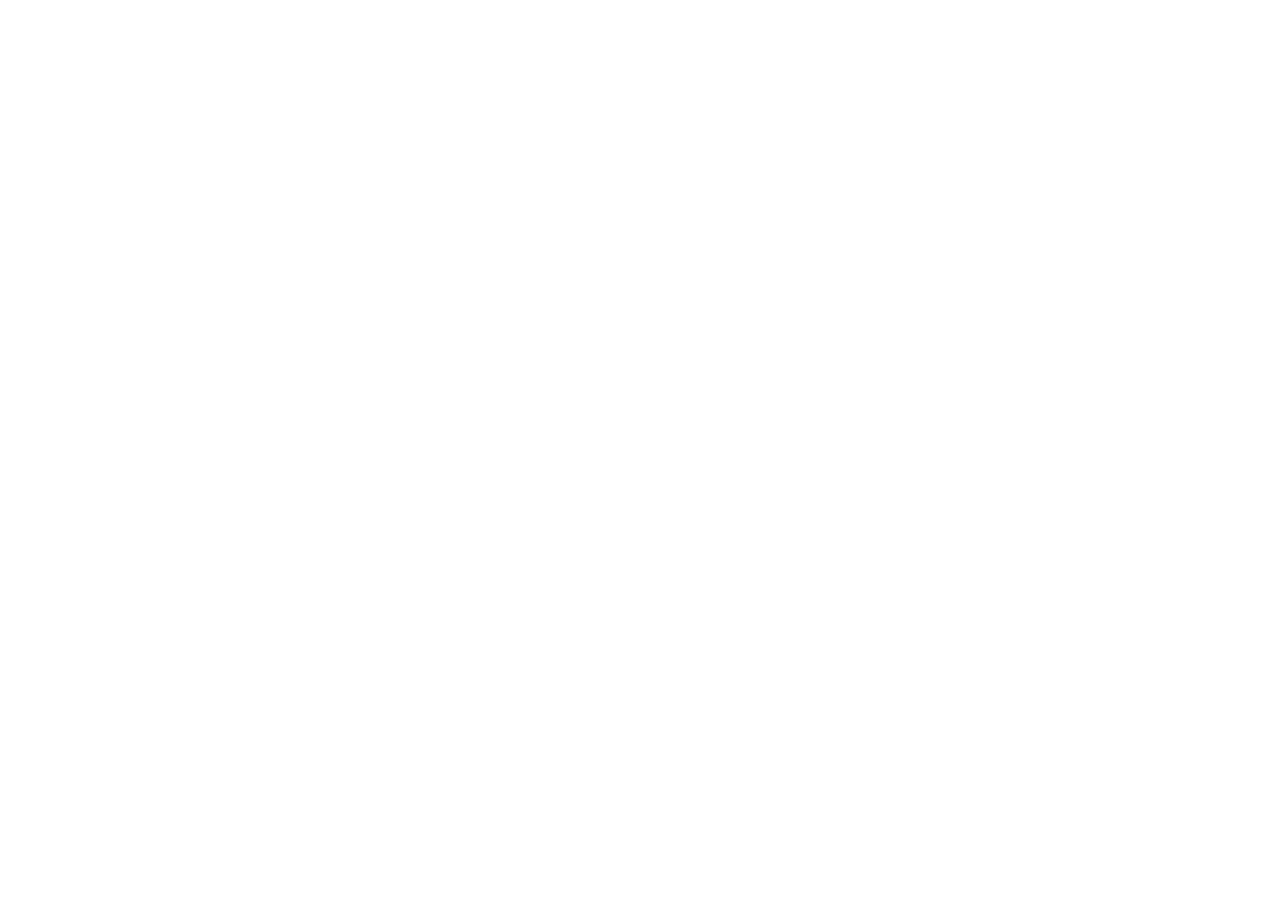
==== index.html @ bad8c268 "demo.txt file is modified" ====
<!DOCTYPE html>
<html>
<head>
    <meta charset="utf-8">
    <meta http-equiv="X-UA-Compatible" content="IE=edge">
    <title>FootballStat</title>
    <meta name="viewport" content="width=device-width, initial-scale=1">
    <link rel="stylesheet" type="text/css" media="screen" href="main.css">
    <script src="main.js"></script>
</head>
<body>
    
</body>
</html>
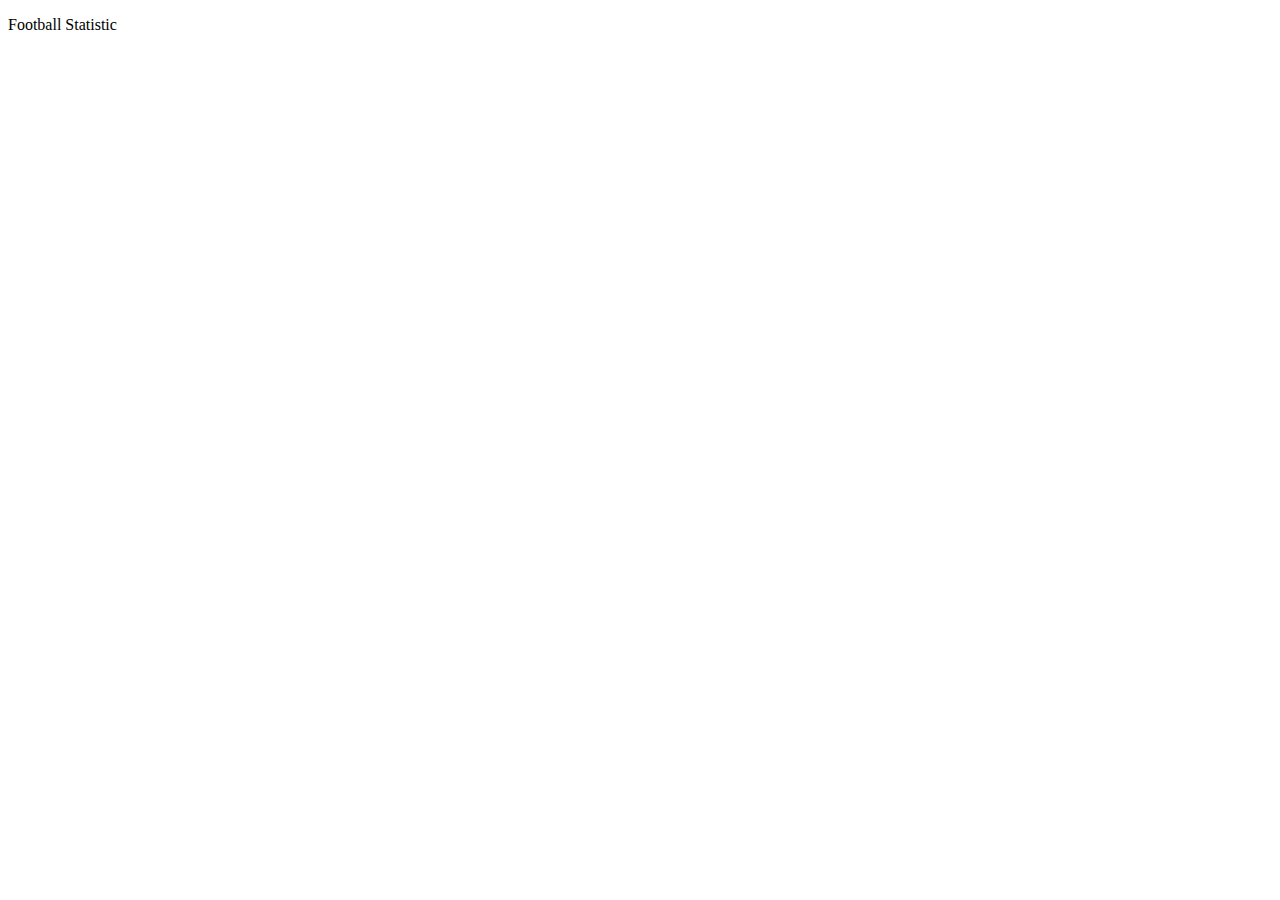
==== commit a1ffecba: ""Football Statistic"" ====
--- a/index.html
+++ b/index.html
@@ -9,6 +9,6 @@
     <script src="main.js"></script>
 </head>
 <body>
-    
+    <p>Football Statistic</p>
 </body>
 </html>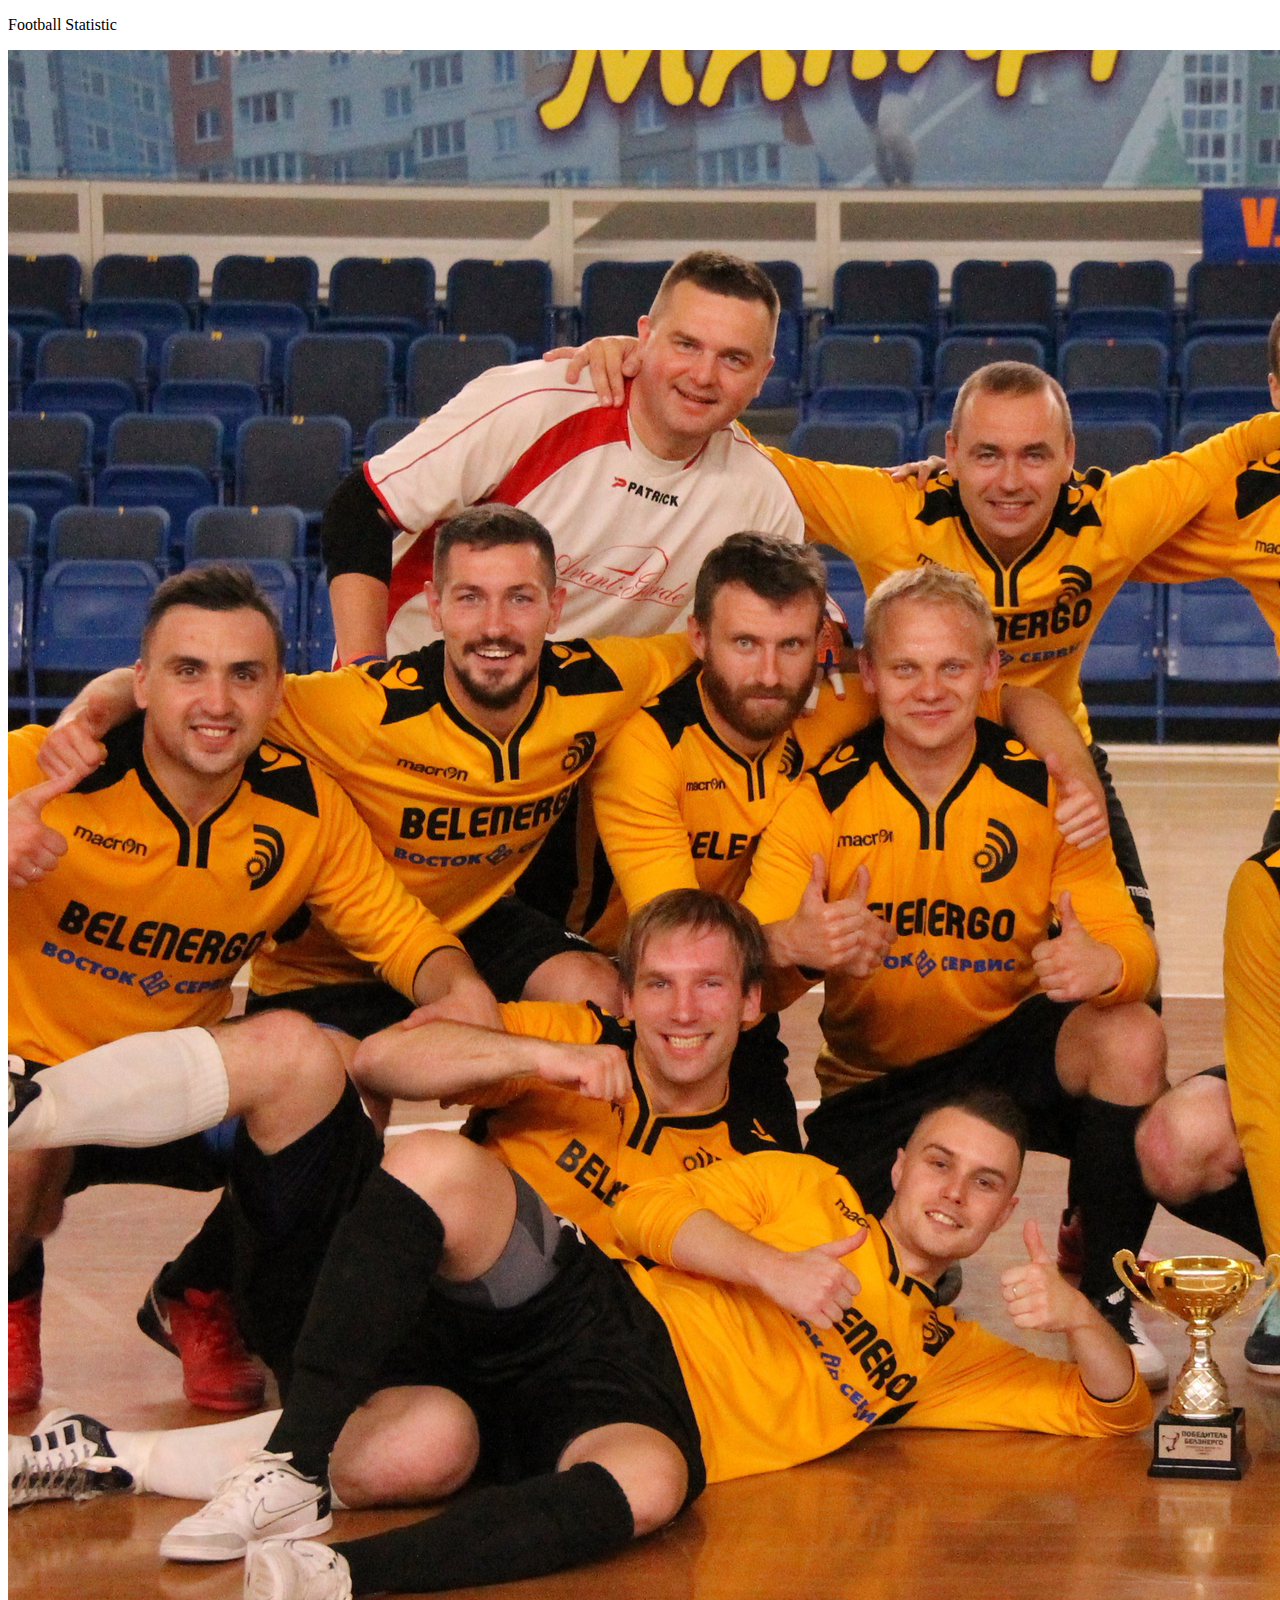
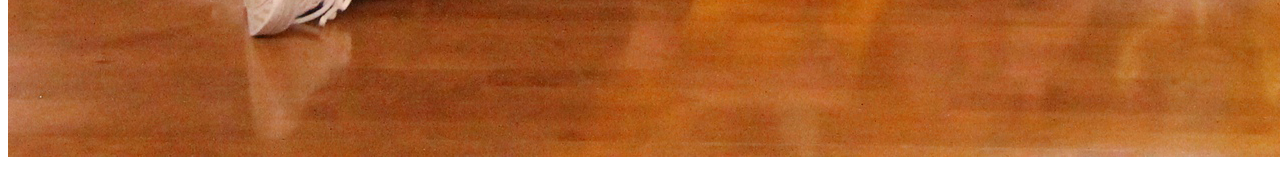
==== commit a8af6d23: ""image"" ====
--- a/index.html
+++ b/index.html
@@ -10,5 +10,6 @@
 </head>
 <body>
     <p>Football Statistic</p>
+    <img src="image_800_800.jpg">
 </body>
 </html>